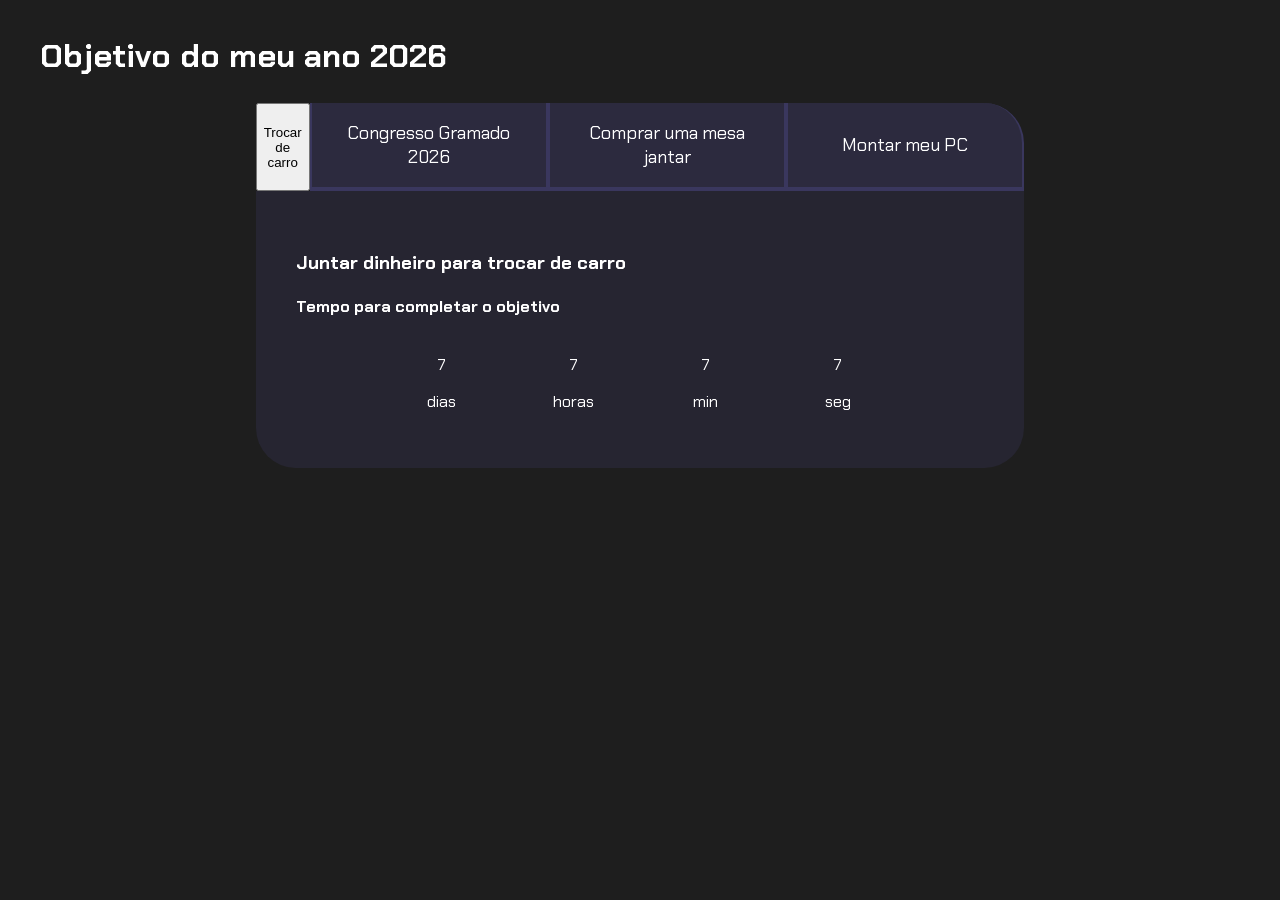
==== index.html @ b7844331 "hhh" ====
<!DOCTYPE html>
<html lang="pt-br">
<head>
    <meta charset="UTF-8">
    <meta name="viewport" content="width=device-width, initial-scale=1.0">
    <title>Metas do meu ano de 2026</title>
    <link rel="stylesheet" href="style.css">
</head>

<body>
    <section class="conteudo-principal">
        <h2 class="titulo-principal">Objetivo do meu ano 2026</h2>

        <div class="conteudo">
            <!-- BOTÕES -->
            <div class="botoes">
                <button class="botao-ativo">Trocar de carro</button>
                <button class="botao">Congresso Gramado 2026</button>
                <button class="botao">Comprar uma mesa jantar</button>
                <button class="botao">Montar meu PC</button>
            </div>

            <!-- ABAS -->
            <div class="abas-textos">

                <!-- ABA 1 -->
                <div class="aba-conteudo ativo">
                    <h3>Juntar dinheiro para trocar de carro</h3>
                    <h4>Tempo para completar o objetivo</h4>

                    <div class="contador">
                        <div class="contador-digito">
                            <p id="dias1">7</p>
                            <p>dias</p>
                        </div>
                        <div class="contador-digito">
                            <p id="horas1">7</p>
                            <p>horas</p>
                        </div>
                        <div class="contador-digito">
                            <p id="min1">7</p>
                            <p>min</p>
                        </div>
                        <div class="contador-digito">
                            <p id="seg1">7</p>
                            <p>seg</p>
                        </div>
                    </div>
                </div>

                <!-- ABA 2 -->
                <div class="aba-conteudo">
                    <h3>Participar do congresso em 2026</h3>
                    <h4>Tempo para completar o objetivo</h4>

                    <div class="contador">
                        <div class="contador-digito">
                            <p id="dias2">7</p>
                            <p>dias</p>
                        </div>
                        <div class="contador-digito">
                            <p id="horas2">7</p>
                            <p>horas</p>
                        </div>
                        <div class="contador-digito">
                            <p id="min2">7</p>
                            <p>min</p>
                        </div>
                        <div class="contador-digito">
                            <p id="seg2">7</p>
                            <p>seg</p>
                        </div>
                    </div>
                </div>

                <!-- ABA 3 -->
                <div class="aba-conteudo">
                    <h3>Comprar uma mesa bonita com cadeiras</h3>
                    <h4>Tempo para completar o objetivo</h4>

                    <div class="contador">
                        <div class="contador-digito">
                            <p id="dias3">7</p>
                            <p>dias</p>
                        </div>
                        <div class="contador-digito">
                            <p id="horas3">7</p>
                            <p>horas</p>
                        </div>
                        <div class="contador-digito">
                            <p id="min3">7</p>
                            <p>min</p>
                        </div>
                        <div class="contador-digito">
                            <p id="seg3">7</p>
                            <p>seg</p>
                        </div>
                    </div>
                </div>

                <!-- ABA 4 -->
                <div class="aba-conteudo">
                    <h3>Melhorar minha qualidade de trabalho</h3>
                    <h4>Tempo para completar o objetivo</h4>

                    <div class="contador">
                        <div class="contador-digito">
                            <p id="dias4">7</p>
                            <p>dias</p>
                        </div>
                        <div class="contador-digito">
                            <p id="horas4">7</p>
                            <p>horas</p>
                        </div>
                        <div class="contador-digito">
                            <p id="min4">7</p>
                            <p>min</p>
                        </div>
                        <div class="contador-digito">
                            <p id="seg4">7</p>
                            <p>seg</p>
                        </div>
                    </div>
                </div>

            </div>
        </div>
    </section>

    <script src="main.js"></script>
</body>
</html>
---- style.css ----
@import url('https://fonts.googleapis.com/css2?family=Chakra+Petch:wght@400;700&display=swap');

:root {
    --cor-de-fundo: #1E1E1E;
    --verde: #6FFF57;
    --branco: #FFFFFF;
    --botao-ativo: #3A375E;
    --botao-inativo: rgba(58, 55, 94, 0.5);
    --texto-fundo: rgba(58, 55, 94, 0.3);
}

body {
    background-color: var(--cor-de-fundo);
    color: var(--branco);
    font-family: 'Chakra Petch', sans-serif;
}


.conteudo-principal {
    display: flex;
    flex-direction: column;
    justify-content: center;
    align-items: center;
    max-width: 1200px;
    width: 100%;
    margin: 0 auto;
}

.titulo-principal {
    text-align: left;
    width: 100%;
    font-size: 32px;
}

.titulo-principal span {
    color: var(--verde);
}

.botao {
    font-family: "Chakra Petch", sans-serif;
    background-color: var(--botao-inativo);
    color: var(--branco);
    display: flex;
    justify-content: center;
    padding: 1em;
    font-size: 18px;
    align-items: center;
    width: 100%;
    border-bottom: 4px solid var(--botao-ativo);
    border-left: 2px solid var(--botao-ativo);
    border-right: 2px solid var(--botao-ativo);
    border-top: none;
}

.botao:first-child {
    border-radius: 40px 40px 0 0;
}

.botoes {
    display: block;
}



.botao.ativo{
    background-color: var(--botao-ativo);
    border-bottom: 4px solid var(--verde);
}

 
.abas-textos{
    background-color: var(--texto-fundo);
    padding: 40px;
    border-radius: 0 0 40px 40px;
}

.aba-conteudo.ativo{
    display: block;

}

.aba-conteudo{
    display: none;
}

.aba-conteudo-titulo-principal{
    font-size: 28px;
    text-align: center;

}

.aba-conteudo-titulo-secundario{
    text-align: center;
    color: var(--verde);
    text-transform: uppercase;
}

.contador{
   display: flex;
   justify-content: center;
   flex-wrap: wrap;
}

.contador-digito{
    padding: 0 16px;
    text-align: center;
    min-width: 100px;
}

.contador-digito-numero{
    font-size: 80px;
    margin: 0;
}

.contador-digito-texto{
    color: var(--verde);
    font-size: 20px;
    margin: 0;
}


@media screen and (min-width: 768px) {
    .botoes{
        display: flex;
    }
    .botao:first-child{
        border-radius: 40px 0 0 0;
    }
    .botao:last-child{
        border-radius: 0 40px 0 0;
    }
}
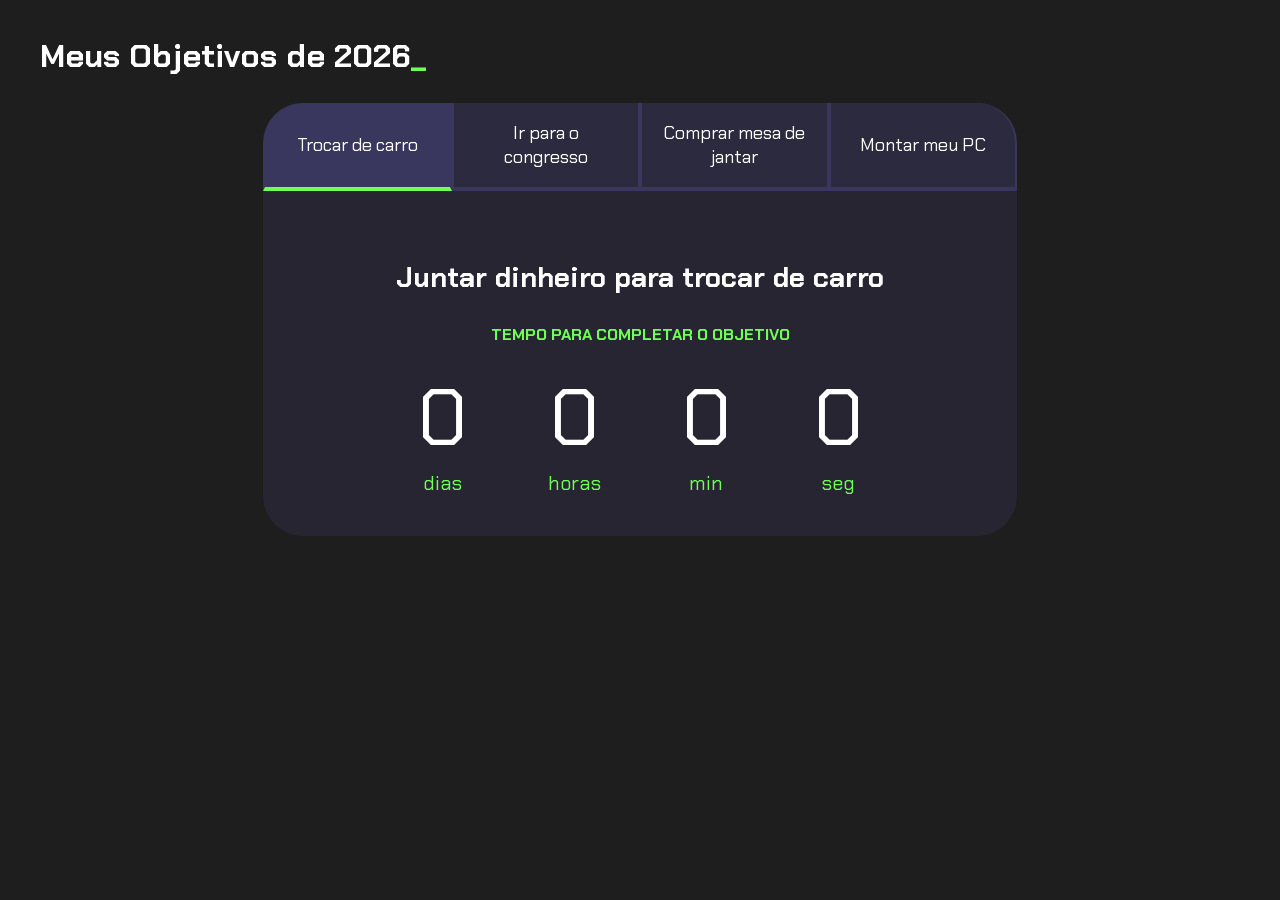
==== commit f01e0b56: "00" ====
--- a/index.html
+++ b/index.html
@@ -1,22 +1,24 @@
 <!DOCTYPE html>
 <html lang="pt-br">
+
 <head>
     <meta charset="UTF-8">
     <meta name="viewport" content="width=device-width, initial-scale=1.0">
-    <title>Metas do meu ano de 2026</title>
+    <title>Meus objetivos de 2026</title>
     <link rel="stylesheet" href="style.css">
 </head>
 
 <body>
     <section class="conteudo-principal">
-        <h2 class="titulo-principal">Objetivo do meu ano 2026</h2>
+        <h2 class="titulo-principal">Meus Objetivos de 2026<span>_</span></h2>
 
         <div class="conteudo">
+
             <!-- BOTÕES -->
             <div class="botoes">
-                <button class="botao-ativo">Trocar de carro</button>
-                <button class="botao">Congresso Gramado 2026</button>
-                <button class="botao">Comprar uma mesa jantar</button>
+                <button class="botao ativo">Trocar de carro</button>
+                <button class="botao">Ir para o congresso</button>
+                <button class="botao">Comprar mesa de jantar</button>
                 <button class="botao">Montar meu PC</button>
             </div>
 
@@ -25,100 +27,100 @@
 
                 <!-- ABA 1 -->
                 <div class="aba-conteudo ativo">
-                    <h3>Juntar dinheiro para trocar de carro</h3>
-                    <h4>Tempo para completar o objetivo</h4>
+                    <h3 class="aba-conteudo-titulo-principal">Juntar dinheiro para trocar de carro</h3>
+                    <h4 class="aba-conteudo-titulo-secundario">Tempo para completar o objetivo</h4>
 
                     <div class="contador">
                         <div class="contador-digito">
-                            <p id="dias1">7</p>
-                            <p>dias</p>
+                            <p class="contador-digito-numero" id="dias0">7</p>
+                            <p class="contador-digito-texto">dias</p>
                         </div>
                         <div class="contador-digito">
-                            <p id="horas1">7</p>
-                            <p>horas</p>
+                            <p class="contador-digito-numero" id="horas0">7</p>
+                            <p class="contador-digito-texto">horas</p>
                         </div>
                         <div class="contador-digito">
-                            <p id="min1">7</p>
-                            <p>min</p>
+                            <p class="contador-digito-numero" id="min0">7</p>
+                            <p class="contador-digito-texto">min</p>
                         </div>
                         <div class="contador-digito">
-                            <p id="seg1">7</p>
-                            <p>seg</p>
+                            <p class="contador-digito-numero" id="seg0">7</p>
+                            <p class="contador-digito-texto">seg</p>
                         </div>
                     </div>
                 </div>
 
                 <!-- ABA 2 -->
                 <div class="aba-conteudo">
-                    <h3>Participar do congresso em 2026</h3>
-                    <h4>Tempo para completar o objetivo</h4>
+                    <h3 class="aba-conteudo-titulo-principal">Participar do congresso em Gramado 2026</h3>
+                    <h4 class="aba-conteudo-titulo-secundario">Tempo para completar o objetivo</h4>
 
                     <div class="contador">
                         <div class="contador-digito">
-                            <p id="dias2">7</p>
-                            <p>dias</p>
+                            <p class="contador-digito-numero" id="dias1">7</p>
+                            <p class="contador-digito-texto">dias</p>
                         </div>
                         <div class="contador-digito">
-                            <p id="horas2">7</p>
-                            <p>horas</p>
+                            <p class="contador-digito-numero" id="horas1">7</p>
+                            <p class="contador-digito-texto">horas</p>
                         </div>
                         <div class="contador-digito">
-                            <p id="min2">7</p>
-                            <p>min</p>
+                            <p class="contador-digito-numero" id="min1">7</p>
+                            <p class="contador-digito-texto">min</p>
                         </div>
                         <div class="contador-digito">
-                            <p id="seg2">7</p>
-                            <p>seg</p>
+                            <p class="contador-digito-numero" id="seg1">7</p>
+                            <p class="contador-digito-texto">seg</p>
                         </div>
                     </div>
                 </div>
 
                 <!-- ABA 3 -->
                 <div class="aba-conteudo">
-                    <h3>Comprar uma mesa bonita com cadeiras</h3>
-                    <h4>Tempo para completar o objetivo</h4>
+                    <h3 class="aba-conteudo-titulo-principal">Comprar uma mesa de jantar com cadeiras</h3>
+                    <h4 class="aba-conteudo-titulo-secundario">Tempo para completar o objetivo</h4>
 
                     <div class="contador">
                         <div class="contador-digito">
-                            <p id="dias3">7</p>
-                            <p>dias</p>
+                            <p class="contador-digito-numero" id="dias2">7</p>
+                            <p class="contador-digito-texto">dias</p>
                         </div>
                         <div class="contador-digito">
-                            <p id="horas3">7</p>
-                            <p>horas</p>
+                            <p class="contador-digito-numero" id="horas2">7</p>
+                            <p class="contador-digito-texto">horas</p>
                         </div>
                         <div class="contador-digito">
-                            <p id="min3">7</p>
-                            <p>min</p>
+                            <p class="contador-digito-numero" id="min2">7</p>
+                            <p class="contador-digito-texto">min</p>
                         </div>
                         <div class="contador-digito">
-                            <p id="seg3">7</p>
-                            <p>seg</p>
+                            <p class="contador-digito-numero" id="seg2">7</p>
+                            <p class="contador-digito-texto">seg</p>
                         </div>
                     </div>
                 </div>
 
                 <!-- ABA 4 -->
                 <div class="aba-conteudo">
-                    <h3>Melhorar minha qualidade de trabalho</h3>
-                    <h4>Tempo para completar o objetivo</h4>
+                    <h3 class="aba-conteudo-titulo-principal">Montar um PC completo para trabalho e estudos</h3>
+                    <h4 class="aba-conteudo-titulo-secundario">Tempo para completar o objetivo</h4>
 
                     <div class="contador">
                         <div class="contador-digito">
-                            <p id="dias4">7</p>
-                            <p>dias</p>
+                            <p class="contador-digito-numero" id="dias3">7</p>
+                            <p class="contador-digito-texto">dias</p>
                         </div>
                         <div class="contador-digito">
-                            <p id="horas4">7</p>
-                            <p>horas</p>
+                            <p class="contador-digito-numero" id="horas3">7</p>
+                            <p class="contador-digito-texto">horas</p>
                         </div>
                         <div class="contador-digito">
-                            <p id="min4">7</p>
-                            <p>min</p>
+                            <p class="contador-digito-numero" id="min3">7</p>
+                            <p class="contador-digito-texto">min</p>
                         </div>
                         <div class="contador-digito">
-                            <p id="seg4">7</p>
-                            <p>seg</p>
+                            <p class="contador-digito-numero" id="seg3">7</p>
+                            <p class="contador-digito-texto">seg</p>
                         </div>
                     </div>
                 </div>
@@ -129,4 +131,5 @@
 
     <script src="main.js"></script>
 </body>
+
 </html>
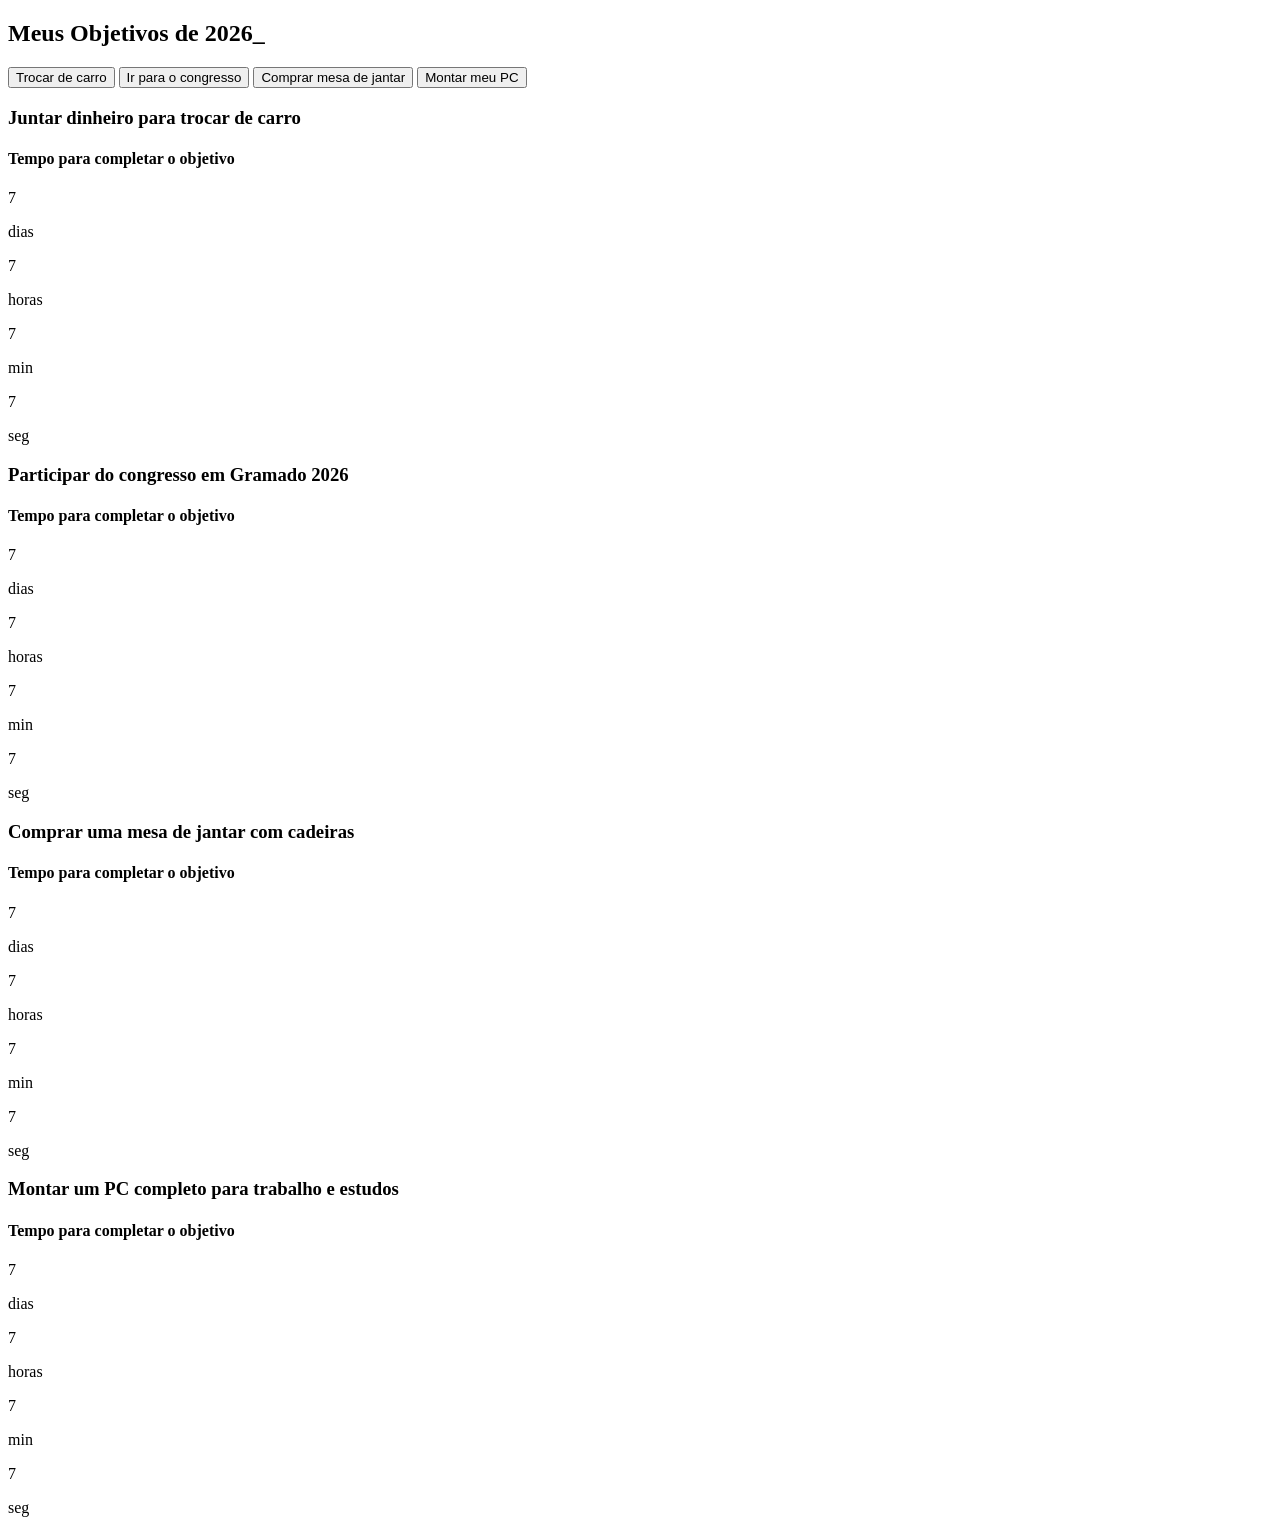
==== commit 66cfadaa: "jjj" ====
--- a/index.html
+++ b/index.html
@@ -21,15 +21,10 @@
                 <button class="botao">Comprar mesa de jantar</button>
                 <button class="botao">Montar meu PC</button>
             </div>
-
-            <!-- ABAS -->
             <div class="abas-textos">
-
-                <!-- ABA 1 -->
                 <div class="aba-conteudo ativo">
                     <h3 class="aba-conteudo-titulo-principal">Juntar dinheiro para trocar de carro</h3>
                     <h4 class="aba-conteudo-titulo-secundario">Tempo para completar o objetivo</h4>
-
                     <div class="contador">
                         <div class="contador-digito">
                             <p class="contador-digito-numero" id="dias0">7</p>
@@ -49,8 +44,6 @@
                         </div>
                     </div>
                 </div>
-
-                <!-- ABA 2 -->
                 <div class="aba-conteudo">
                     <h3 class="aba-conteudo-titulo-principal">Participar do congresso em Gramado 2026</h3>
                     <h4 class="aba-conteudo-titulo-secundario">Tempo para completar o objetivo</h4>
@@ -74,8 +67,6 @@
                         </div>
                     </div>
                 </div>
-
-                <!-- ABA 3 -->
                 <div class="aba-conteudo">
                     <h3 class="aba-conteudo-titulo-principal">Comprar uma mesa de jantar com cadeiras</h3>
                     <h4 class="aba-conteudo-titulo-secundario">Tempo para completar o objetivo</h4>
@@ -99,8 +90,6 @@
                         </div>
                     </div>
                 </div>
-
-                <!-- ABA 4 -->
                 <div class="aba-conteudo">
                     <h3 class="aba-conteudo-titulo-principal">Montar um PC completo para trabalho e estudos</h3>
                     <h4 class="aba-conteudo-titulo-secundario">Tempo para completar o objetivo</h4>
